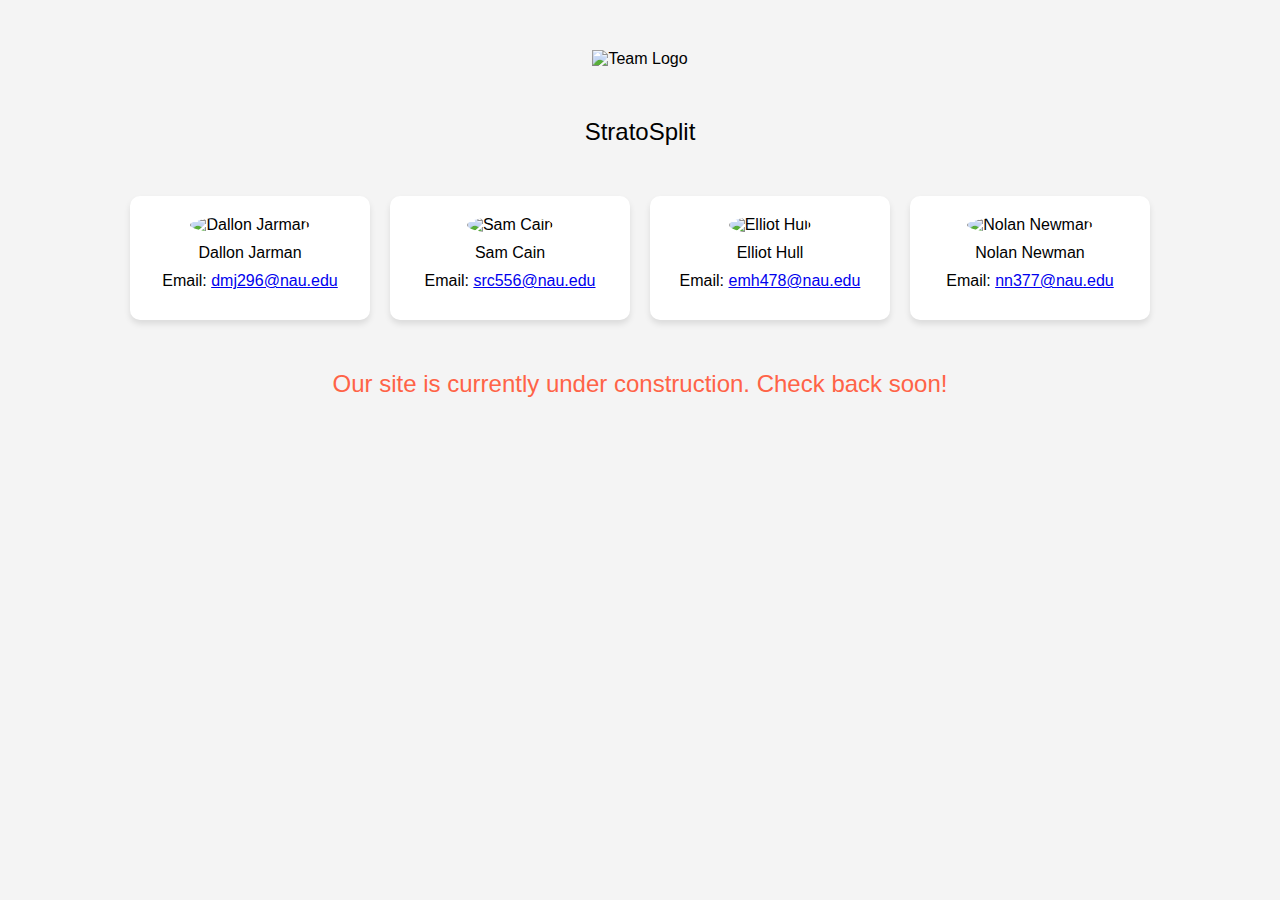
==== index.html @ 5354df63 "Update index.html" ====
<!DOCTYPE html>
<html lang="en">
<head>
    <meta charset="UTF-8">
    <meta name="viewport" content="width=device-width, initial-scale=1.0">
    <meta http-equiv="X-UA-Compatible" content="IE=edge">
    <title>StratoSplit - Under Construction</title>
    <style>
        body {
            font-family: Arial, sans-serif;
            text-align: center;
            background-color: #f4f4f4;
        }
        .logo {
            margin: 50px 0;
        }
        .team-section {
            display: flex;
            flex-wrap: wrap;
            justify-content: center;
            gap: 20px;
            margin-top: 50px;
        }
        .team-member {
            background-color: white;
            padding: 20px;
            border-radius: 10px;
            box-shadow: 0 4px 6px rgba(0, 0, 0, 0.1);
            width: 200px;
        }
        .team-member img {
            width: 150px;
            height: 150px;
            border-radius: 50%;
            object-fit: cover;
        }
        .team-member p {
            margin: 10px 0;
        }
        .construction-message {
            margin-top: 50px;
            font-size: 24px;
            color: #ff6347;
        }
        .header {
            font-size:24px;
        }
    </style>
</head>
<body>

    <!-- Team Logo -->
    <div class="logo">
        <img src="public/logo.png" alt="Team Logo" width="200">
    </div>
    <div class="header">
        <p>StratoSplit</p>
    </div>

    <!-- Team Members -->
    <section class="team-section">
        <div class="team-member">
            <img src="public/dallon.png" alt="Dallon Jarman">
            <p>Dallon Jarman</p>
            <p>Email: <a href="mailto:dmj296@nau.edu">dmj296@nau.edu</a></p>
        </div>
        <div class="team-member">
            <img src="public/sam.png" alt="Sam Cain">
            <p>Sam Cain</p>
            <p>Email: <a href="mailto:src556@nau.edu">src556@nau.edu</a></p>
        </div>
        <div class="team-member">
            <img src="public/elliot.png" alt="Elliot Hull">
            <p>Elliot Hull</p>
            <p>Email: <a href="mailto:emh478@nau.edu">emh478@nau.edu</a></p>
        </div>
        <div class="team-member">
            <img src="public/nolan.png" alt="Nolan Newman">
            <p>Nolan Newman</p>
            <p>Email: <a href="mailto:nn377@nau.edu">nn377@nau.edu</a></p>
        </div>
    </section>

    <div class="construction-message">
        <p>Our site is currently under construction. Check back soon!</p>
    </div>

</body>
</html>
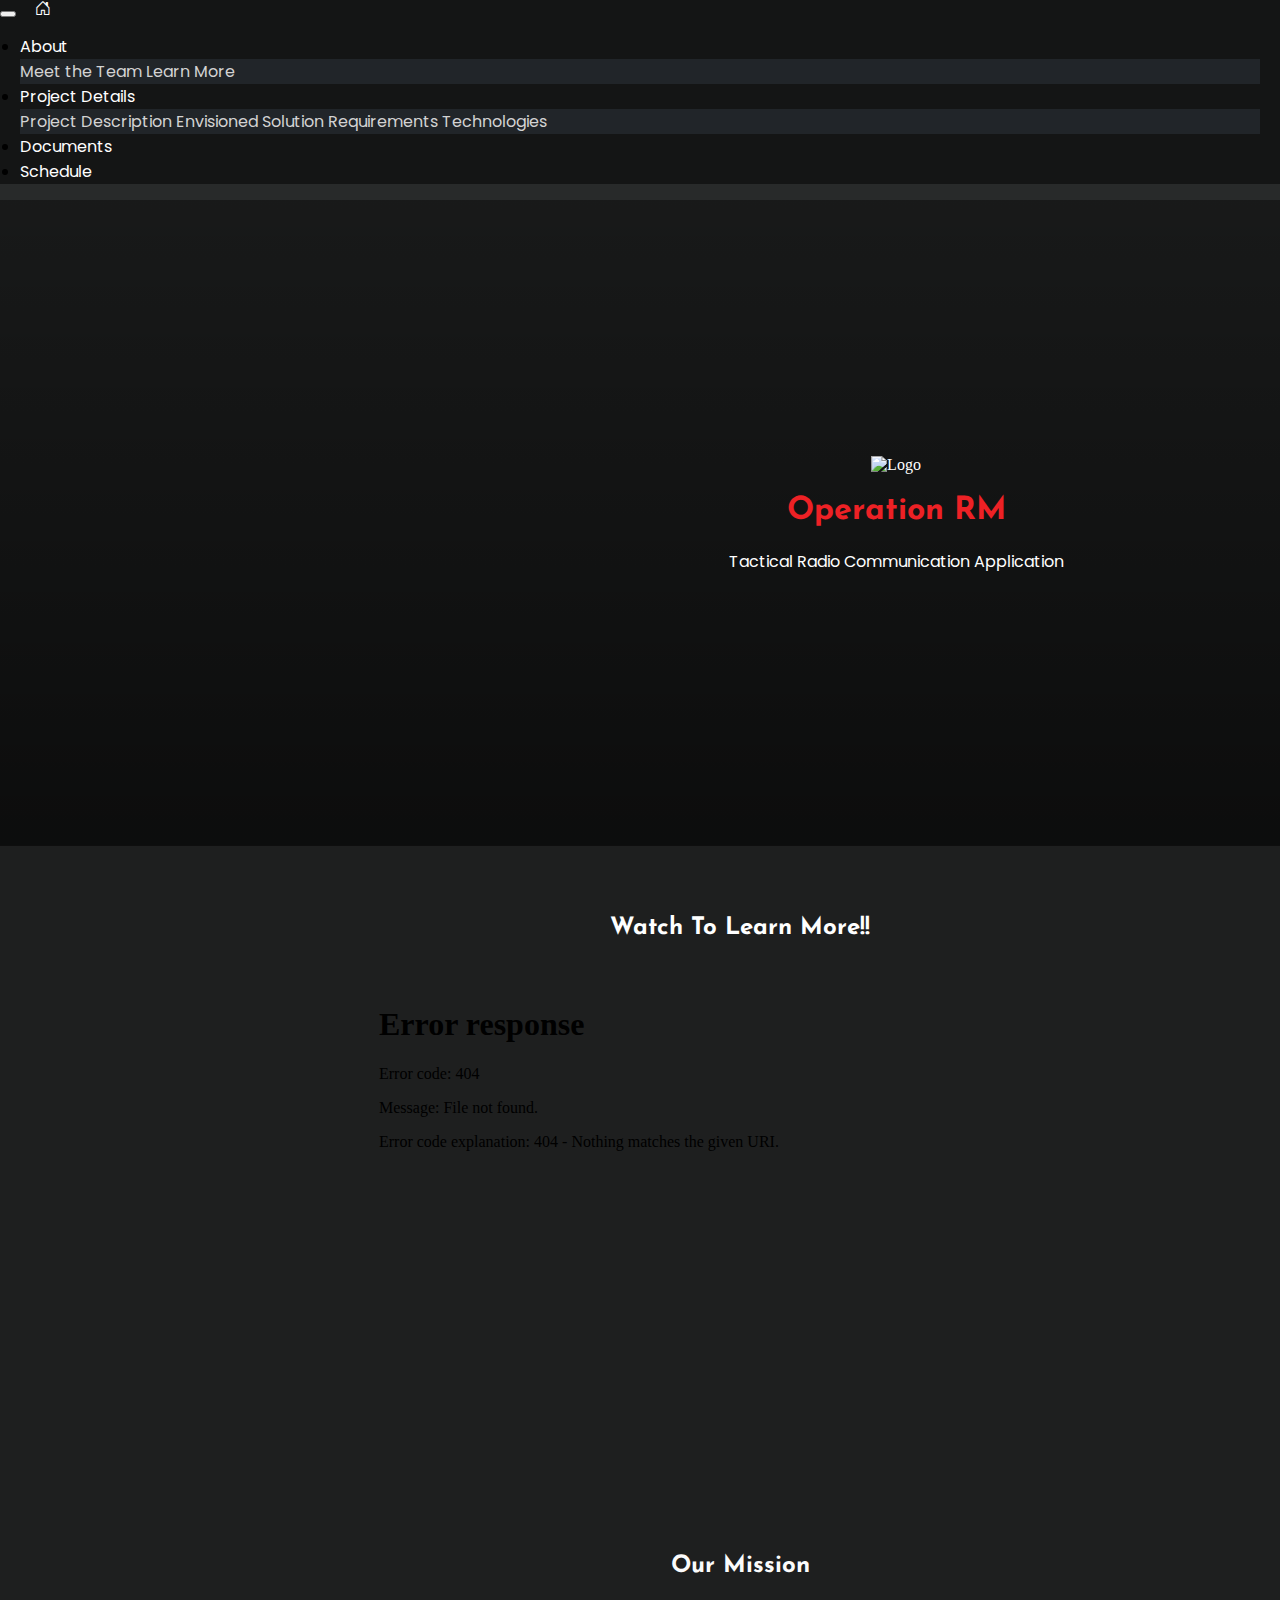
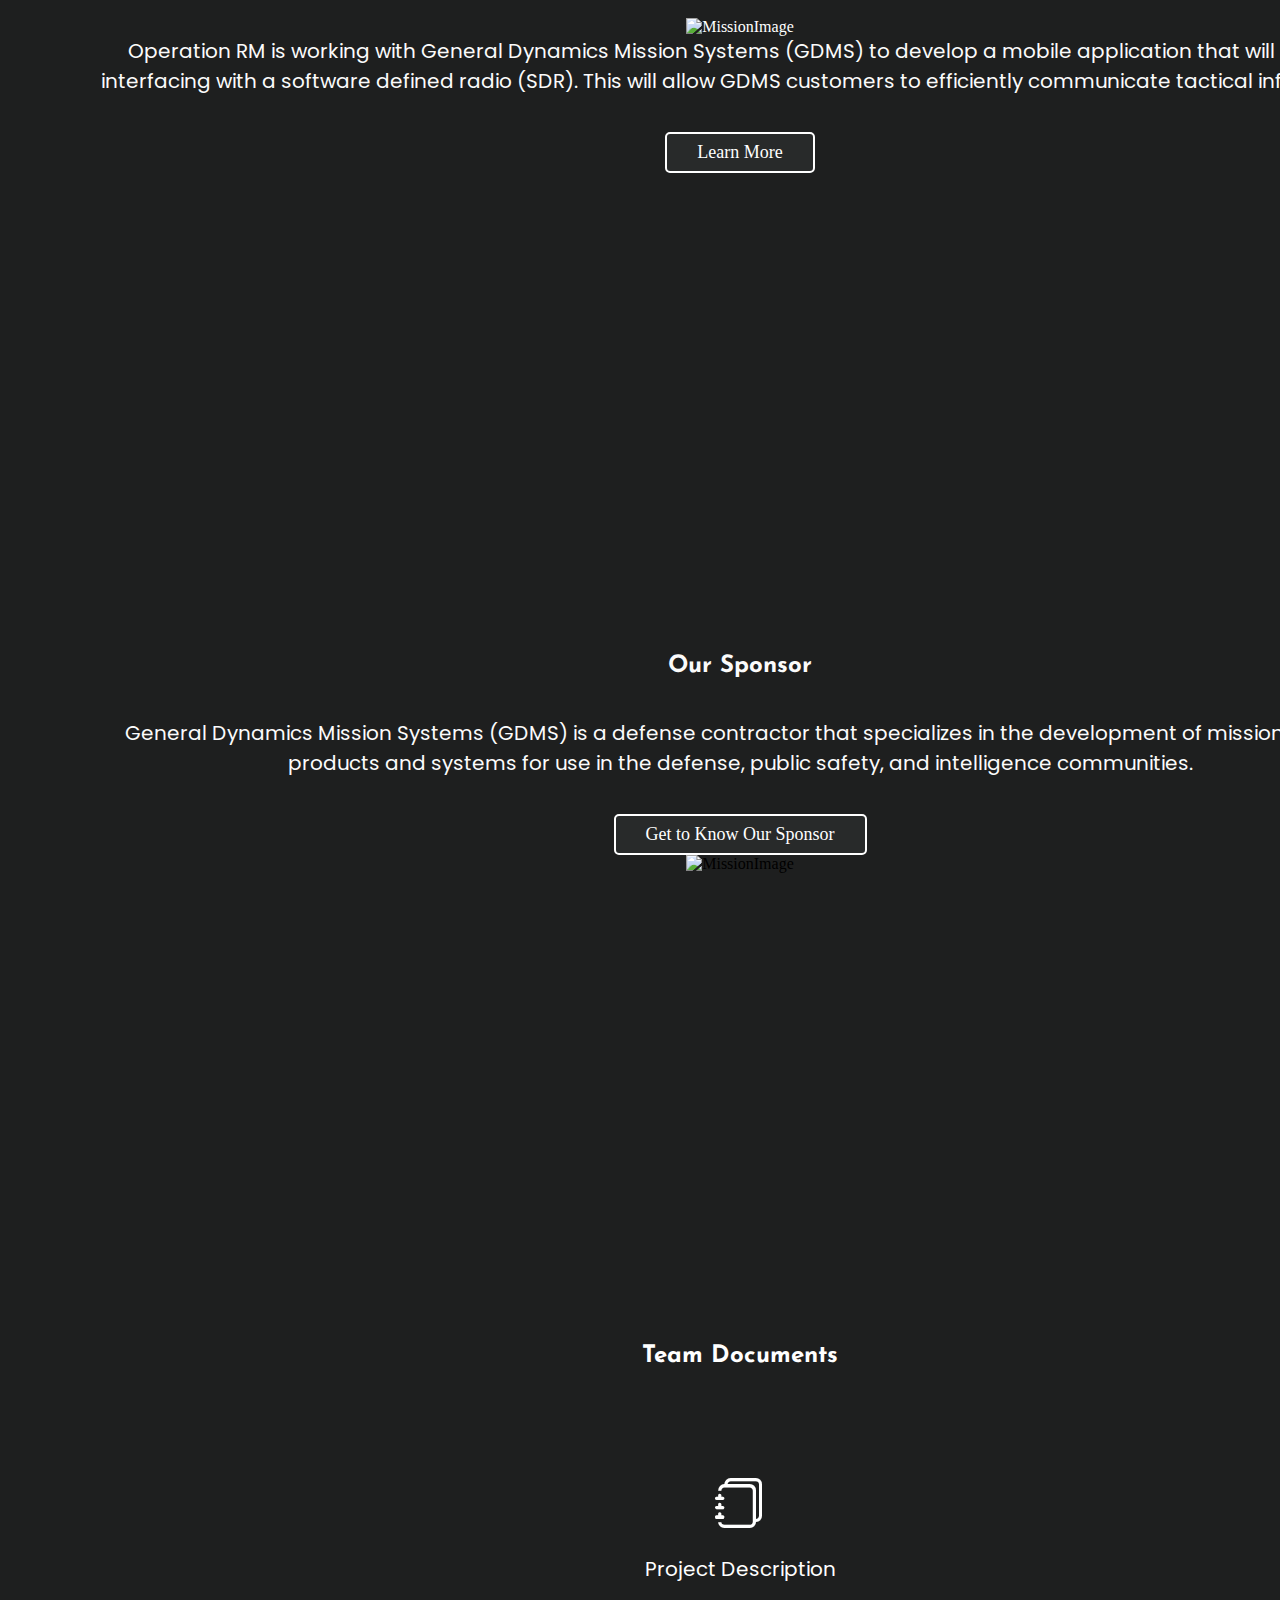
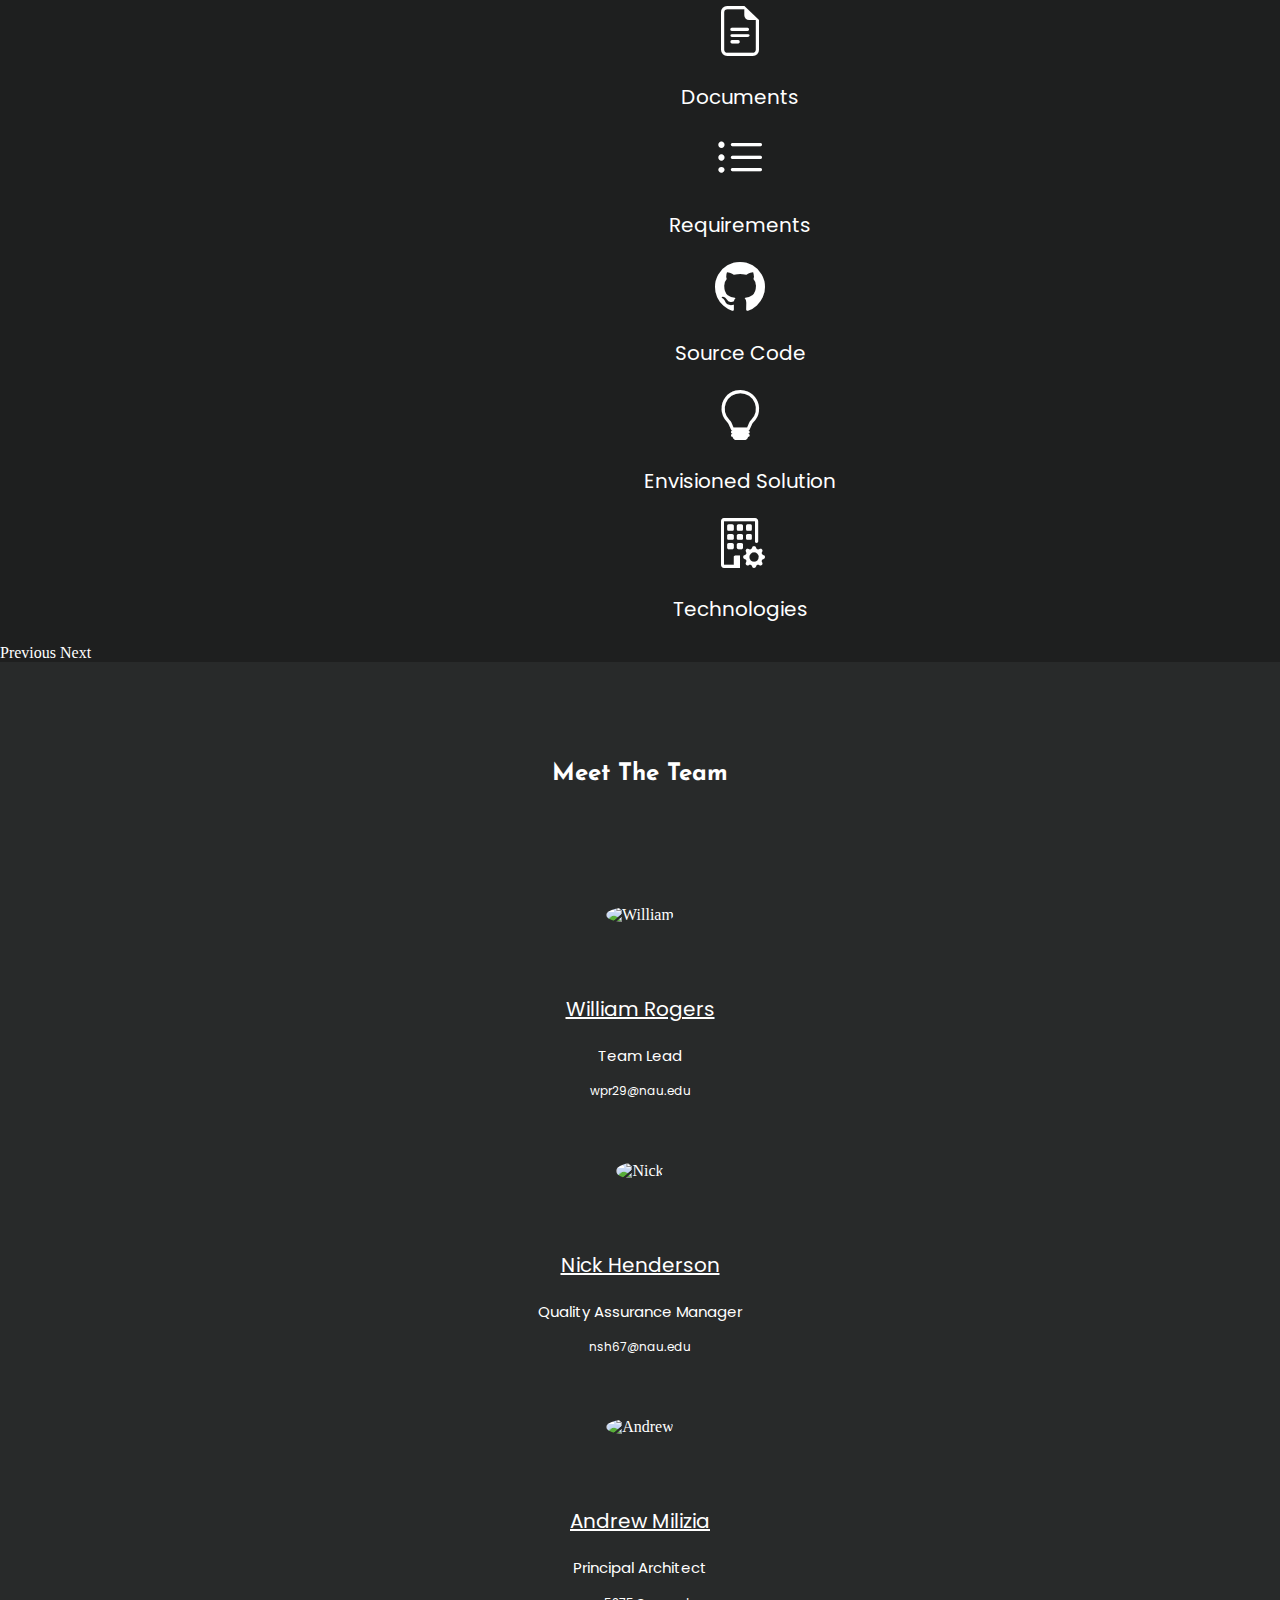
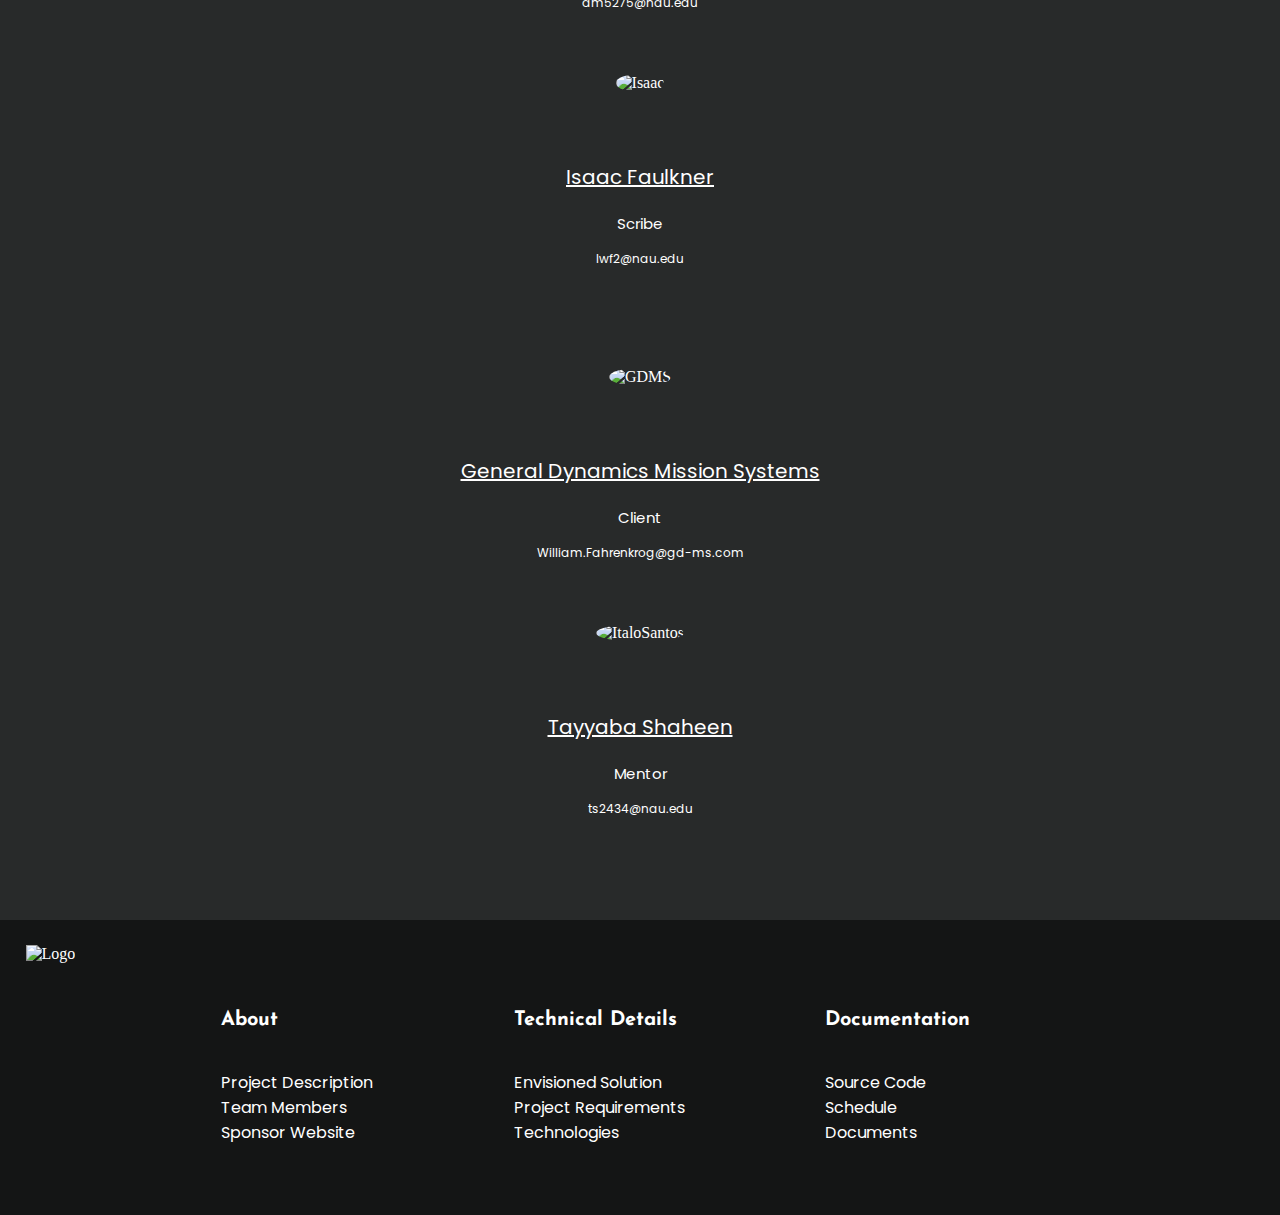
==== commit 79352d04: "Duplicated Operation RM" ====
--- a/index.html
+++ b/index.html
@@ -1,89 +1,358 @@
 <!DOCTYPE html>
-<html lang="en">
-<head>
-    <meta charset="UTF-8">
-    <meta name="viewport" content="width=device-width, initial-scale=1.0">
-    <meta http-equiv="X-UA-Compatible" content="IE=edge">
-    <title>StratoSplit - Under Construction</title>
-    <style>
-        body {
-            font-family: Arial, sans-serif;
-            text-align: center;
-            background-color: #f4f4f4;
-        }
-        .logo {
-            margin: 50px 0;
-        }
-        .team-section {
-            display: flex;
-            flex-wrap: wrap;
-            justify-content: center;
-            gap: 20px;
-            margin-top: 50px;
-        }
-        .team-member {
-            background-color: white;
-            padding: 20px;
-            border-radius: 10px;
-            box-shadow: 0 4px 6px rgba(0, 0, 0, 0.1);
-            width: 200px;
-        }
-        .team-member img {
-            width: 150px;
-            height: 150px;
-            border-radius: 50%;
-            object-fit: cover;
-        }
-        .team-member p {
-            margin: 10px 0;
-        }
-        .construction-message {
-            margin-top: 50px;
-            font-size: 24px;
-            color: #ff6347;
-        }
-        .header {
-            font-size:24px;
-        }
-    </style>
-</head>
-<body>
+<html>
+    <head>
+        <meta charset="utf-8">
+        <meta name="viewport" content="width=device-width">  
+        <meta name="milestone" content="Portfolio">
+        <meta http-equiv="Cache-Control" content="no-cache, no-store, must-revalidate">
+        <meta http-equiv="Pragma" content="no-cache">
+        <meta http-equiv="Expires" content="0">
+        <title>Operation RM</title>  
+    
+        <link rel="preconnect" href="https://fonts.googleapis.com">
+        <link rel="preconnect" href="https://fonts.gstatic.com" crossorigin="">
+        <link href="https://fonts.googleapis.com/css2?family=Josefin+Sans&amp;family=Poppins:wght@300&amp;display=swap" rel="stylesheet">
+        <link href="https://cdn.jsdelivr.net/npm/bootstrap@5.3.0/dist/css/bootstrap.min.css" rel="stylesheet" integrity="sha384-9ndCyUaIbzAi2FUVXJi0CjmCapSmO7SnpJef0486qhLnuZ2cdeRhO02iuK6FUUVM" crossorigin="anonymous">
+        <link rel="stylesheet" href="https://cdn.jsdelivr.net/npm/bootstrap-icons@1.10.5/font/bootstrap-icons.css">
+        <link href="style.css" rel="stylesheet" type="text/css">
+      </head>
 
-    <!-- Team Logo -->
-    <div class="logo">
-        <img src="public/logo.png" alt="Team Logo" width="200">
-    </div>
-    <div class="header">
-        <p>StratoSplit</p>
-    </div>
-
-    <!-- Team Members -->
-    <section class="team-section">
-        <div class="team-member">
-            <img src="public/dallon.png" alt="Dallon Jarman">
-            <p>Dallon Jarman</p>
-            <p>Email: <a href="mailto:dmj296@nau.edu">dmj296@nau.edu</a></p>
+      <body data-new-gr-c-s-check-loaded="14.1199.0" data-gr-ext-installed="">
+        <nav id="navbar" class="navbar navbar-expand-lg navbar-expand-md fixed-top navbar-dark ">
+           <button class="navbar-toggler" type="button" data-toggle="collapse" data-target="#nav-items">
+               <span class="navbar-toggler-icon"></span>
+           </button>
+           <a href="./index.html" class="navbar-brand">
+               <i class="bi bi-house-door"></i>
+           </a>
+           <div class="collapse navbar-collapse" id="nav-items">
+               <ul class="nav navbar-nav left_space">
+                   <li class="nav-item dropdown">
+                       <a href="#" class="nav-link dropdown-toggle" id="aboutDropdown" role="button" data-toggle="dropdown" aria-haspopup="true" aria-expanded="false">About</a>
+                       <div class="dropdown-menu" aria-labelledby="aboutDropdown">
+                           <a class="dropdown-item" href="#team-section">Meet the Team</a>
+                           <a class="dropdown-item" href="#learn_more">Learn More</a>
+                       </div>
+                   </li>
+                   <li class="nav-item dropdown">
+                       <a href="#" class="nav-link dropdown-toggle" id="projectDropdown" role="button" data-toggle="dropdown" aria-haspopup="true" aria-expanded="false">Project Details</a>
+                       <div class="dropdown-menu" aria-labelledby="projectDropdown">
+                           <a class="dropdown-item" href="./project_description.html">Project Description</a>
+                           <a class="dropdown-item" href="./solution.html">Envisioned Solution</a>
+                           <a class="dropdown-item" href="./requirements.html">Requirements</a>
+                           <a class="dropdown-item" href="./technologies.html">Technologies</a>
+                       </div>
+                   </li>
+                   <li class="nav-item">
+                       <a href="./documents.html" class="nav-link">Documents</a>
+                   </li>
+                   <li class="nav-item">
+                       <a href="./schedule.html" class="nav-link">Schedule</a>
+                   </li>
+               </ul>
+           </div>
+       </nav>
+         <!-- Hero section -->
+           <section id="hero-section">
+           <div class="card">
+             <div class="container">
+                 <div class="face">
+                    <img src="pictures/RM_logo.png" class="card-img-top img-fluid center" alt="Logo">
+                 </div>
+             </div>
+             <div class="card-body container">
+               <h1 class="card-title red">Operation RM</h1>
+               <p class="card-text">Tactical Radio Communication Application</p>
+             </div>
+           </div>
+           </section>
+     
+        <!-- Video Section -->
+        
+     
+           <!--carousel-->
+           <section id="learn_more">
+              <div id="carouselExampleIndicators" class="carousel slide" data-ride="carousel">
+                 <div class="carousel-inner">
+                    <div class="carousel-item">
+                       <!-- Mission-->
+                       <section id="video-section">
+                          <h2>Watch To Learn More!!</h2>
+                          <div class="container">
+                          <div class="row text-center">
+                             <div class="col-sm-12 align-middle">
+                                
+                                   <div id="video_spacer">
+                                      <iframe width="60%" height="400" src="documents/MiniVideo2.mp4" title="YouTube video player" frameborder="0" allow="accelerometer; autoplay; clipboard-write; encrypted-media; gyroscope; picture-in-picture; web-share" allowfullscreen=""></iframe>
+                                   </div>
+     
+                             </div>
+                          </div>
+                          </div>     
+                       </section>
+                    </div>
+                    <div class="carousel-item active">
+                       <!-- Mission-->
+                       <section id="mission-section">
+                          <h2>Our Mission</h2>
+                          <div class="container">
+                          <div class="row text-center">
+                             <div class="col-lg-6 col-sm-12">
+                                <img src="pictures/Mission.png" class="img-fluid" alt="MissionImage">
+                             </div>
+                             <div class="col-lg-6  col-sm-12 align-middle">
+                                <p>
+                                Operation RM is working with General Dynamics Mission Systems (GDMS) to develop a mobile application that will enable interfacing
+                                with a software defined radio (SDR). This will allow GDMS customers to efficiently communicate tactical information.
+                                </p>
+                                <br>
+                                <br>
+                                <a href="./project_description.html" class="button">Learn More</a>
+                                 
+                             </div>
+                          </div>
+                          </div>     
+                       </section>
+                    </div>
+                    <div class="carousel-item">
+                       <!-- Sponsor-->
+                       <section id="meetSponsor">
+                          <h2>Our Sponsor</h2>
+                          <div class="container">
+                          <div class="row text-center">
+                             
+                             <div class="col-lg-6  col-sm-12 align-middle">
+                                <p>
+                                General Dynamics Mission Systems (GDMS) is a defense contractor that specializes in the development of mission critical products and
+                                systems for use in the defense, public safety, and intelligence communities.
+                                </p>
+                                <br>
+                                <br>
+                                <a target="_blank" rel="noopener noreferrer" href="https://gdmissionsystems.com/" class="button">Get to Know Our Sponsor</a>
+                             </div>
+                             <div class="col-lg-6 col-sm-12">
+                                <img src="pictures/GDMS.jpg" class="img-fluid" alt="MissionImage">
+                             </div>
+                          </div>
+                          </div>     
+                       </section>
+                    </div>
+                    <div class="carousel-item">
+                       <section id="documents-section">
+                          <h2>Team Documents</h2>
+                          <br>
+                            <div class="container">
+                                <div class="row text-center icon">
+                                   <div class="col-sm-12 col-md-8 col-lg-4 ">
+                                      <a href="./project_description.html" class="">
+                                         <i class="bi bi-journals"></i>
+                                      </a>
+                                      <p class="team-description">
+                                         Project Description
+                                      </p>
+                                   </div>
+                                   <div class="col-sm-12 col-md-8 col-lg-4 ">
+                                      <a href="./documents.html" class="">
+                                         <i class="bi bi-file-earmark-text"></i>
+                                      </a>
+                                      <p class="team-description">
+                                         Documents
+                                      </p>
+                                   </div>
+                                   <div class="col-sm-12 col-md-8 col-lg-4 ">
+                                      <a href="./requirements.html" class="">
+                                         <i class="bi bi bi-list-ul"></i>
+                                      </a>
+                                      <p class="team-description">
+                                         Requirements
+                                      </p>
+                                   </div>
+                                   <div class="col-sm-12 col-md-8 col-lg-4 ">
+                                      <a target="_blank" rel="noopener noreferrer" href="https://github.com/Operation-RM" class="">
+                                         <i class="bi bi-github"></i>
+                                      </a>
+                                      <p class="team-description">
+                                         Source Code
+                                      </p>
+                                   </div>
+                                   <div class="col-sm-12 col-md-8 col-lg-4 ">
+                                      <a href="./solution.html" class="">
+                                         <i class="bi bi-lightbulb"></i>
+                                      </a>
+                                      <p class="team-description">
+                                         Envisioned Solution
+                                      </p>
+                                   </div>
+                                   <div class="col-sm-12 col-md-8 col-lg-4 ">
+                                      <a href="./technologies.html" class="">
+                                         <i class="bi bi-building-gear"></i>
+                                      </a>
+                                      <p class="team-description">
+                                         Technologies
+                                      </p>
+                                   </div>
+                                </div>
+                             </div>
+                       </section>
+                    </div>
+                 </div>
+                 <a class="carousel-control-prev" href="#carouselExampleIndicators" role="button" data-slide="prev">
+                    <span class="carousel-control-prev-icon" aria-hidden="true"></span>
+                    <span class="sr-only">Previous</span>
+                 </a>
+                 <a class="carousel-control-next" href="#carouselExampleIndicators" role="button" data-slide="next">
+                    <span class="carousel-control-next-icon" aria-hidden="true"></span>
+                    <span class="sr-only">Next</span>
+                 </a>
+              </div>
+           </section>
+     
+              <!--Team Section-->
+         <section id="team-section">
+           <h2>Meet The Team</h2>
+           <div class="container">
+               <div class="row text-center icon">
+                  <div class="col-sm-12 col-md-6 col-lg-3 ">
+                     <img src="pictures/william_headshot.png" class="headShots" alt="William">
+                     <p class="team-description">
+                         William Rogers
+                     </p>
+                     <p class="team-roles">
+                        Team Lead
+                     </p>
+                     <p class="emails">
+                        wpr29@nau.edu
+                     </p>
+                  </div>
+                  <div class="col-sm-12 col-md-6 col-lg-3 ">
+                     <img src="pictures/Nick_headshot.png" class="headShots" alt="Nick">
+                     <p class="team-description">
+                        Nick Henderson
+                     </p>
+                     <p class="team-roles">
+                        Quality Assurance Manager
+                     </p>
+                     <p class="emails">
+                        nsh67@nau.edu
+                     </p>
+                  </div>
+                  <div class="col-sm-12 col-md-6 col-lg-3 ">
+                     <img src="pictures/andrew_headshot.jpg" class="headShots" alt="Andrew">
+                     <p class="team-description">
+                        Andrew Milizia
+                     </p>
+                     <p class="team-roles">
+                        Principal Architect
+                     </p>
+                     <p class="emails">
+                        am5275@nau.edu
+                     </p>
+                  </div>
+                  <div class="col-sm-12 col-md-6 col-lg-3 ">
+                     <img src="pictures/Isaac_headshot.jpg" class="headShots" alt="Isaac">
+                     <p class="team-description">
+                        Isaac Faulkner 
+                     </p>
+                     <p class="team-roles">
+                        Scribe
+                     </p>
+                     <p class="emails">
+                        Iwf2@nau.edu
+                     </p>
+                  </div>
+               </div>
+           </div>
+           <div class="container">
+            <div class="row text-center icon">
+               <div class="col-sm-12 col-md-6 col-lg-6 ">
+                  <img src="pictures/GD_head.png" class="headShots" alt="GDMS">
+                  <p class="team-description">
+                     General Dynamics Mission Systems
+                  </p>
+                  <p class="team-roles">
+                     Client
+                  </p>
+                  <p class="emails">
+                     William.Fahrenkrog@gd-ms.com
+                  </p>
+               </div>
+               <div class="col-sm-12 col-md-6 col-lg-6 ">
+                  <img src="pictures/tayyabaShaheen.jpeg" class="headShots" alt="ItaloSantos">
+                  <p class="team-description">
+                      Tayyaba Shaheen
+                  </p>
+                  <p class="team-roles">
+                     Mentor
+                  </p>
+                  <p class="emails">
+                    ts2434@nau.edu
+                  </p>
+               </div>
+               
+            </div>
         </div>
-        <div class="team-member">
-            <img src="public/sam.png" alt="Sam Cain">
-            <p>Sam Cain</p>
-            <p>Email: <a href="mailto:src556@nau.edu">src556@nau.edu</a></p>
-        </div>
-        <div class="team-member">
-            <img src="public/elliot.png" alt="Elliot Hull">
-            <p>Elliot Hull</p>
-            <p>Email: <a href="mailto:emh478@nau.edu">emh478@nau.edu</a></p>
-        </div>
-        <div class="team-member">
-            <img src="public/nolan.png" alt="Nolan Newman">
-            <p>Nolan Newman</p>
-            <p>Email: <a href="mailto:nn377@nau.edu">nn377@nau.edu</a></p>
-        </div>
-    </section>
-
-    <div class="construction-message">
-        <p>Our site is currently under construction. Check back soon!</p>
-    </div>
-
-</body>
-</html>
+       </section>
+     
+       <section>
+           <div class="container">
+              
+           </div>
+       </section>
+     
+     
+     
+     
+     
+     
+        <!-- Footer section -->
+        <section id="footer-section">
+           <div id="footer-nav" style="background-color:  #141515;">
+              <div id="footer-logo">
+                 <img src="pictures/RM_logo.png" class="card-img-top img-fluid center" alt="Logo">
+              </div>
+              <div class="footer-container">
+                 <div class="footer-column">
+                    <h3>About</h3>
+                    <ul>
+                       <li><a href="./project_description.html">Project Description</a></li>
+                       <li><a href="./index.html#team-section">Team Members</a></li>
+                       <li><a target="_blank" rel="noopener noreferrer" href="https://gdmissionsystems.com/">Sponsor Website</a></li>
+                    </ul>
+                 </div>
+                 <div class="footer-column">
+                    <h3>Technical Details</h3>
+                    <ul>
+                       <li><a href="./solution.html">Envisioned Solution</a></li>
+                       <li><a href="./requirements.html">Project Requirements</a></li>
+                       <li><a href="./technologies.html">Technologies</a></li>
+                    </ul>
+                 </div>
+                 <div class="footer-column">
+                    <h3>Documentation</h3>
+                    <ul>
+                       <li><a target="_blank" rel="noopener noreferrer" href="https://github.com/Operation-RM">Source Code</a></li>
+                       <li><a href="./schedule.html">Schedule</a></li>
+                       <li><a href="./documents.html">Documents</a></li>
+                    </ul>
+                 </div>
+              </div>
+           </div>
+        </section>
+     
+     
+           <script src="https://code.jquery.com/jquery-3.5.1.slim.min.js"></script>
+           <script src="https://cdn.jsdelivr.net/npm/@popperjs/core@2.9.3/dist/umd/popper.min.js"></script>
+           <script src="https://maxcdn.bootstrapcdn.com/bootstrap/4.5.2/js/bootstrap.min.js"></script>
+           <script src="https://stackpath.bootstrapcdn.com/bootstrap/4.3.1/js/bootstrap.min.js"></script>
+           <script>
+              $('.carousel').carousel({
+                 pause: "hover"
+              });
+              
+              
+           </script>
+           
+     
+        
+     </body>
+</html>--- a/style.css
+++ b/style.css
@@ -0,0 +1,634 @@
+/* You can add custom CSS and extend Boostrap styles in this file. Remember, Bootstrap is just CSS at the end of the day! */
+body{
+    margin: 0px;
+    padding: 0px;
+    background-color:#282A2A ;
+  }
+  
+  
+  /*
+  blue-ish green
+  #869D96
+  */
+  
+  .w-background{
+    background-color: #212529;    
+  }
+  
+  .bi-house-door{
+    color: white;
+  }
+  
+  .left_space {
+     padding-left: 20px;
+     padding-right: 20px;
+  }
+  
+  #navbar a:hover, #navbar i:hover{
+    color: hsl(359, 85%, 53%);
+  }
+  
+  .red{
+    color: hsl(359, 85%, 53%);
+  }
+  
+  h1{
+      font-family: 'Josefin Sans', sans-serif;
+    }
+  
+  h2{
+    font-family: 'Josefin Sans', sans-serif;
+  }
+  
+  h3{
+     font-family: 'Josefin Sans', sans-serif;
+     font-size: 20px;
+  }
+  
+  P{
+    font-family: 'Poppins', sans-serif;
+  }
+  
+  ul {
+     font-family: 'Poppins', sans-serif;
+  }
+  
+  a {
+     color:white;
+     text-decoration: none;
+     display: inline-block;
+  }
+  
+  #hero-section{
+    background-image: 
+      linear-gradient(rgba(0,0,0,.4), rgba(0,0,0,.7)),
+      url(pictures/main_background_new.jpg);
+    background-size: cover;
+    background-position: center;
+    width: 100%;
+    padding: 20%;
+    color: white;
+    text-align: center;
+  }
+  
+  #project_description {
+     display: block;
+     width: 100%;
+     text-align: center;
+     color:#282A2A;
+     background-color: #869D96;
+     min-height: 500px;
+  }
+  
+  #navbar{
+    background-color: #141515;
+  }
+  
+  .navbar i{
+    padding-left: 15px;
+  }
+  
+  .head-border{
+    border-width: 2%;
+    border-style: solid;
+    color: white;
+  }
+  
+  .face{
+    width:10vw;
+    margin-left: auto;
+    margin-right: auto;
+    display: block;
+  }
+  
+  .center{
+    margin-left: auto;
+    margin-right: auto;
+    object-fit: contain;
+  }
+  
+  .card{
+    text-align: center;
+    margin: auto;
+    background: transparent;
+    border: none;
+  }
+  
+  .card-body{
+    background: transparent;
+    color: white;
+    margin: 10px;
+  }
+  
+  #video-section{
+    display: block;
+    width: 100%;
+    padding: 50px;
+    padding-left: 100px;
+    padding-right: 100px;
+    max-height: 600px;
+    text-align: center;
+    background-color: #1E1F1F;
+    color: white;
+  }
+  
+  
+  /* mission  */
+  #mission-section{
+    display: block;
+    width: 100%;
+    padding: 50px;
+    padding-left: 100px;
+    padding-right: 100px;
+    min-height: 600px;
+    text-align: center;
+    background-color: #1E1F1F;
+    color: white;
+  }
+  
+  #mission-section p{
+    text-align: center;
+    padding: 20;
+    font-size: 20px;
+    margin: auto;
+    color: #FBFBFB;
+  }
+  
+  #mission-section h2{
+    padding: 20px;
+    font-family: 'Josefin Sans', sans-serif;
+    color: #FBFBFB;
+  
+  }
+  
+  #learn_more{
+    display: block;
+    width: 100%;
+    background-color: #1E1F1F;
+  
+  }
+  
+  
+  
+  /*meet the sponsor carousel*/
+  /* mission  */
+  #meetSponsor{
+    display: block;
+    width: 100%;
+    padding: 50px;
+    padding-left: 100px;
+    padding-right: 100px;
+    min-height: 600px;
+    text-align: center;
+    background-color: #1E1F1F;
+  }
+  
+  #meetSponsor p{
+    text-align: center;
+    padding: 20;
+    font-size: 20px;
+    margin: auto;
+    color: #FBFBFB;
+  }
+  
+  #meetSponsor h2{
+    padding: 20px;
+    font-family: 'Josefin Sans', sans-serif;
+    color: #FBFBFB;
+  
+  }
+  
+  /*  team  */
+  #team-section{
+    display: block;
+    width: 100%;
+    text-align: center;
+    margin: 40px 0;
+    color: white;
+    background-color: #282A2A;
+    min-height: 500px;
+    padding-bottom: 50px;
+  }
+  
+  .team-description{
+    font-size: 20px;
+    text-decoration: underline;
+  }
+  
+  .team-roles{
+    font-size: 15px;
+  }
+  
+  .emails{
+    font-size: 12px;
+  }
+  
+  #team-section h2{
+    padding: 60px 0px 20px 0px;
+    font-family: 'Josefin Sans', sans-serif;
+  
+  }
+  
+  .headShots{
+    padding: 50px;
+    max-width: 300px;
+    max-height: 250px;
+    border-radius: 50%;
+  }
+  
+  
+  /*sponsor*/
+  .sponsor{
+    background-color: #282A2A;
+    color: beige;
+    margin: 0px;
+    padding: 0px;
+  }
+  
+  #video {
+    display: block;
+    text-align: center;
+    color: black;
+    background-color: black ;
+  }
+  
+  #video_spacer {
+    padding: 25px;
+  }
+  
+  /* Documents */
+  #documents-section {
+    display: block;
+    width: 100%;
+    text-align: center;
+    color: white;
+    padding-left: 100px;
+    padding-right: 100px;
+    min-height: 600px;
+    background-color: #1E1F1F;
+  }
+  
+  #documents-section i{
+    font-size: 20px;
+  }
+  
+  #documents-section h2{
+    padding: 20px;
+  }
+  
+  .icon{
+    margin-top: 50px;
+  }
+  
+  #documents-section a{
+    text-decoration: none;
+    color: white;
+  }
+  
+  #documents-section p{
+    text-decoration: none;
+    color: white;
+  }
+  
+  #documents-section i:hover{
+    color: hsl(359, 85%, 53%);
+    font-size: 70px;
+  }
+  
+  .row i{
+    font-size: 60px;  
+  }
+  
+  #documents-section i{
+    font-size: 50px;
+  }
+  
+  #documents-section h2{
+    padding: 60px 0px 20px 0px;
+    font-family: 'Josefin Sans', sans-serif;
+  
+  }
+  
+  /*footer*/
+  #footer-section{
+    color: white;
+  }
+  
+  #footer-nav {
+     background-color: black;
+     display: flex;
+  }
+  
+  #footer-logo {
+     padding: 2%;
+  }
+  
+  #footer-logo img {
+     width: 50px;
+     height: 50px;
+  }
+  
+  #footer-base {
+     background-color: #1E1F1F;
+     min-height: 80px;
+     display: flex;
+     align-items: center;
+     margin: 0;
+     justify-content: center;
+  }
+  
+  #footer-base span {
+     padding-left: 3%;
+     padding-right: 3%;
+     font-size: 13px;
+  }
+  
+  #footer-base a {
+     padding:20px;
+  }
+  
+  .footer-container {
+     padding-left: 50px;
+     align-items: center;
+     display: flex;
+  }
+  
+  .footer-column {
+     padding: 15%;
+     flex: 1;
+     white-space: nowrap;
+  }
+  
+  .footer-column ul {
+     list-style-type: none;
+     margin: 0;
+     padding: 0;
+  }
+  
+  .footer-column h3 {
+     padding-bottom: 20px;
+  }
+  
+  
+  .button {
+    display: inline-block;
+    padding: 8px 30px;
+    font-size: 18px;
+    color: white;
+    text-decoration: none;
+    background: #282A2A;
+    border: 2px solid white;
+    border-radius: 5px;
+    transition: transform 0.2s;
+  }
+  
+  .button:hover {
+    transform: scale(1.05);
+    background: hsl(359, 85%, 53%);
+  }
+  
+  @media (max-width: 600px) {
+     .footer-container {
+        align-items: center;
+        display: inline-block;
+     }
+     .footer-column {
+        white-space: nowrap;
+     }
+     #video_spacer {
+        position: relative;
+        padding-bottom: 56.25%;
+        overflow: hidden;
+     }
+     
+     #video_spacer iframe {
+        position: absolute;
+        top: 0;
+        left: 0;
+        width: 100%;
+        height: 100%;
+     }
+   }
+  
+   #description {
+     padding: 50px;
+     min-height: 100px;
+     background-color: #282A2A;
+     color: white;
+   }
+  
+   #description h1 {
+     padding-bottom: 60px;
+   }
+  
+   #description h3 {
+     text-decoration: underline;
+   }
+  
+   #description a{
+     color: white;
+     text-decoration: underline;
+   }
+  
+   .image_container {
+     width: 100%;
+  
+   }
+  
+   #description img{
+     max-width: 100%;
+   }
+  
+   #background_image {
+     background-image: 
+      linear-gradient(rgba(0,0,0,.4), rgba(0,0,0,.7)),
+      url(pictures/description_background.png);
+     background-size: cover;
+     background-position: center;
+     width: 100%;
+     padding: 20%;
+   }
+  
+   #documents {
+     padding: 50px;
+     min-height: 100px;
+     background-color: #282A2A;
+     color: white;
+   }
+  
+   #documents h1 {
+     padding-bottom: 60px;
+   }
+  
+   #documents h2 {
+     padding-top: 20px;
+     padding-bottom: 10px;
+     font-size: 24px;
+     text-decoration: underline;
+   }
+  
+   #documents h3 {
+     padding-top: 10px;
+     padding-bottom: 10px;
+     font-size: 20px;
+   }
+  
+   #documents a{
+     color: white;
+     text-decoration: underline;
+   }
+  
+   #doc_background_image {
+     background-image: 
+      linear-gradient(rgba(0,0,0,.4), rgba(0,0,0,.7)),
+      url(./pictures/documents_background.jpg);
+     background-size: cover;
+     background-position: center;
+     width: 100%;
+     padding: 20%;
+   }
+  
+   #myIframe1,#myIframe2,#myIframe3,#myIframe4,#myIframe5,#myIframe6,#myIframe7,#myIframe8,
+   #myIframe9, #myIframe10, #myIframe11, #myIframe12, #myIframe13, #myIframe14{
+    display: none;
+    width: 100%;
+    height: 600px;
+   }
+  
+   #iframe_button{
+    background-color: white;
+    color: #1E1F1F;
+   }
+  
+   #iframe_button:hover{
+      background-color: hsl(359, 85%, 53%);
+      color: white;
+      transform: scale(1.1);
+   }
+  
+   #schedule{
+     padding: 50px;
+     min-height: 100px;
+     background-color: #869D96;
+   }
+  
+   #schedule h1 {
+     padding-bottom: 60px;
+   }
+  
+   #schedule a{
+     color: black;
+     text-decoration: underline;
+   }
+  
+   .image_container {
+     width: 100%;
+  
+   }
+  
+   #schedule img{
+     max-width: 100%;
+   }
+  
+   #sched_background_image {
+     background-image: 
+      linear-gradient(rgba(0,0,0,.4), rgba(0,0,0,.7)),
+      url(./pictures/schedule_background.jpg);
+     background-size: cover;
+     background-position: center;
+     width: 100%;
+     padding: 20%;
+     max-height: 400px;
+   }
+  
+   #sol_background_image {
+     background-image: 
+      linear-gradient(rgba(0,0,0,.4), rgba(0,0,0,.7)),
+      url(./pictures/solution.jpg);
+     background-size: cover;
+     background-position: center;
+     width: 100%;
+     padding: 20%;
+     max-height: 400px;
+   }
+  
+   #req_background_image {
+     background-image: 
+      linear-gradient(rgba(0,0,0,.4), rgba(0,0,0,.7)),
+      url(./pictures/requirements_back.jpg);
+     background-size: cover;
+     background-position: center;
+     width: 100%;
+     padding: 20%;
+     max-height: 400px;
+   }
+  
+   #tech_background_image {
+     background-image: 
+      linear-gradient(rgba(0,0,0,.4), rgba(0,0,0,.7)),
+      url(./pictures/technologies.jpg);
+     background-size: cover;
+     background-position: center;
+     width: 100%;
+     padding: 20%;
+     max-height: 400px;
+   }
+  
+   .gray {
+     color: #9b9b9b;
+   }
+  
+   .dates-2 {
+     color: #9b9b9b;
+   }
+  
+   .image-container{
+     position: relative;
+     display: inline-block;
+   }
+  
+   .image-container img{
+     display: block;
+     width: 100%;
+     height: auto;
+   }
+  
+   .gradient {
+     position: absolute;
+     top: 0;
+     left: 0;
+     width: 100%;
+     height: 100%;
+     background: linear-gradient(rgba(0, 0, 0, 0.548), rgba(0, 0, 0, 0.842));
+   }
+  
+   .pad-bottom {
+     padding-bottom: 20px;
+   }
+  
+   hr {
+    border: 0; 
+    height: 5px; 
+    background: linear-gradient(to right, #ccc, hsl(359, 85%, 53%), #ccc); 
+    margin: 20px 0;
+  }
+  
+  .dropdown-menu{
+    background-color: #212529;
+  }
+  .dropdown-item{
+    background-color:#212529 ;
+    color: lightgray;
+  }
+  
+  .dropdown-item:hover{
+    background-color: #212529;
+  }
+  
+  .footer-column a:hover{
+    color: hsl(359, 85%, 53%);
+  }
+  
+  #red-link:hover{
+    color: hsl(359, 85%, 53%);
+  }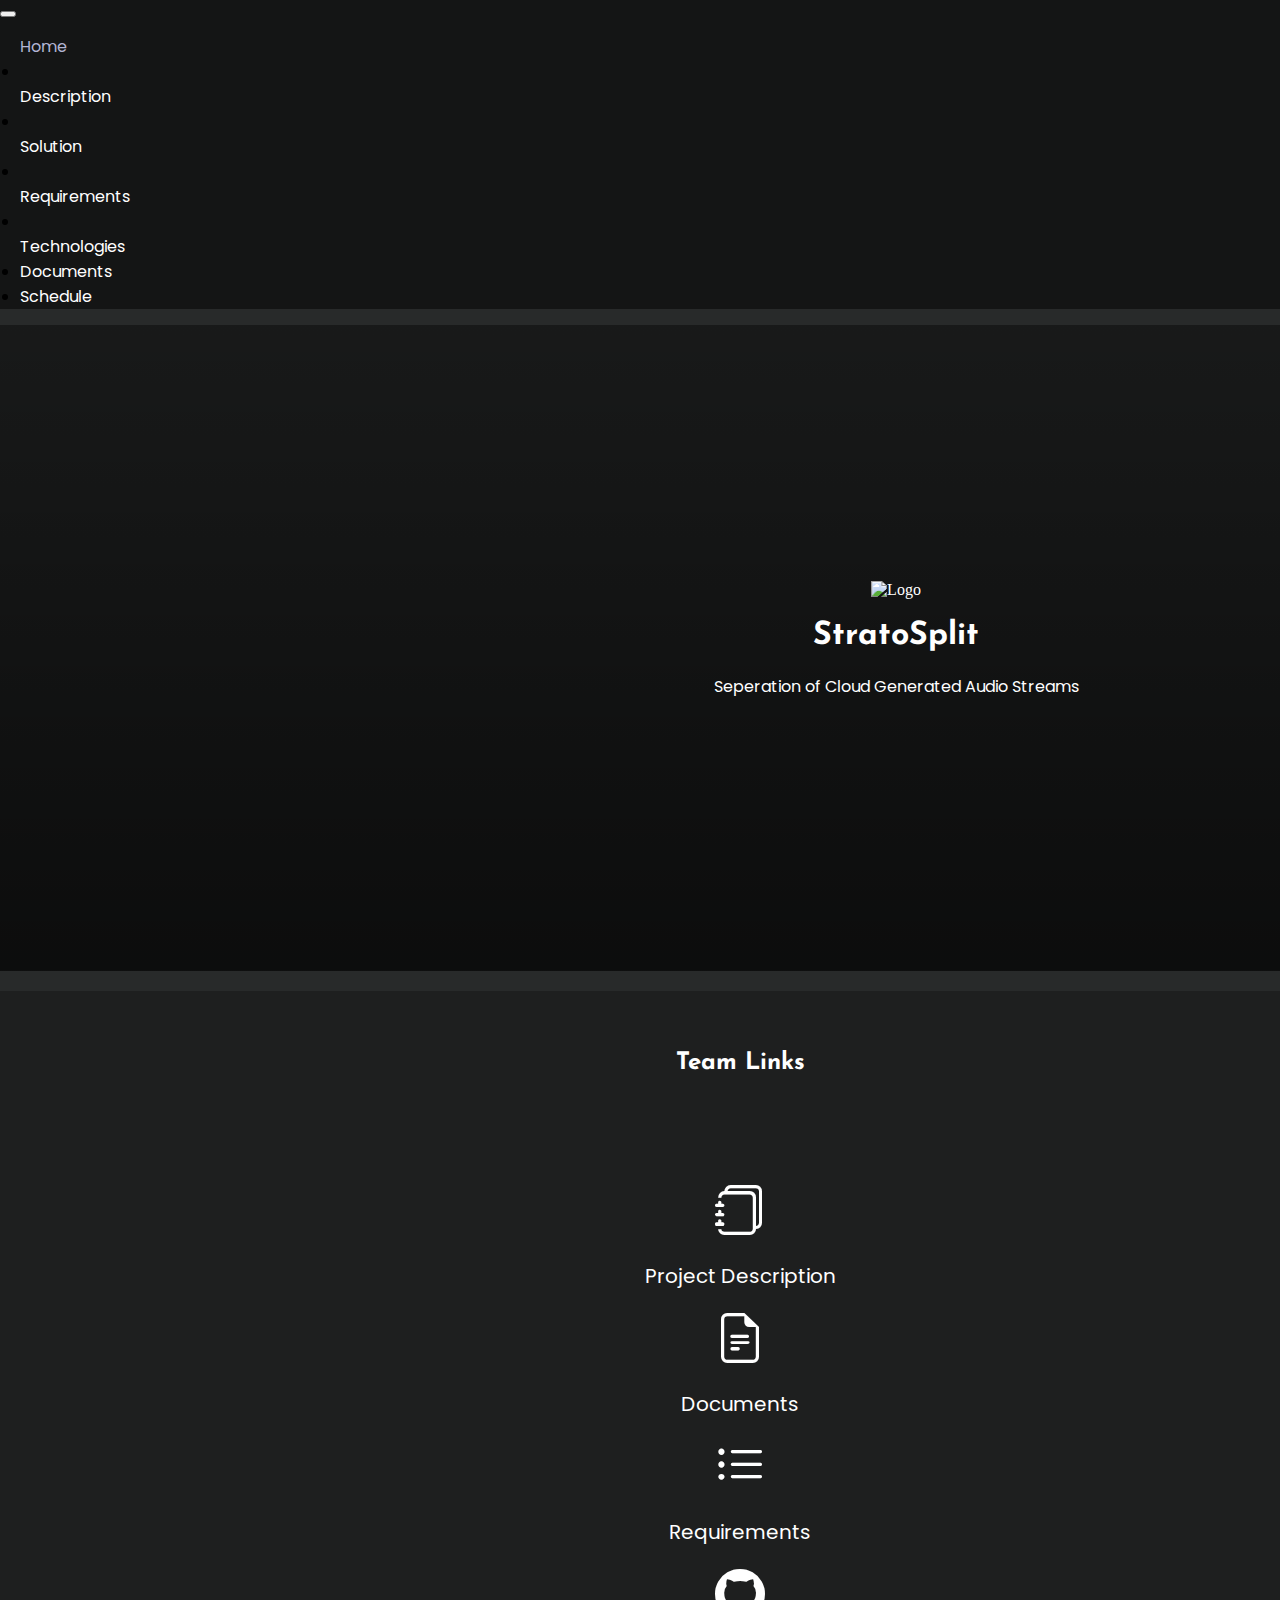
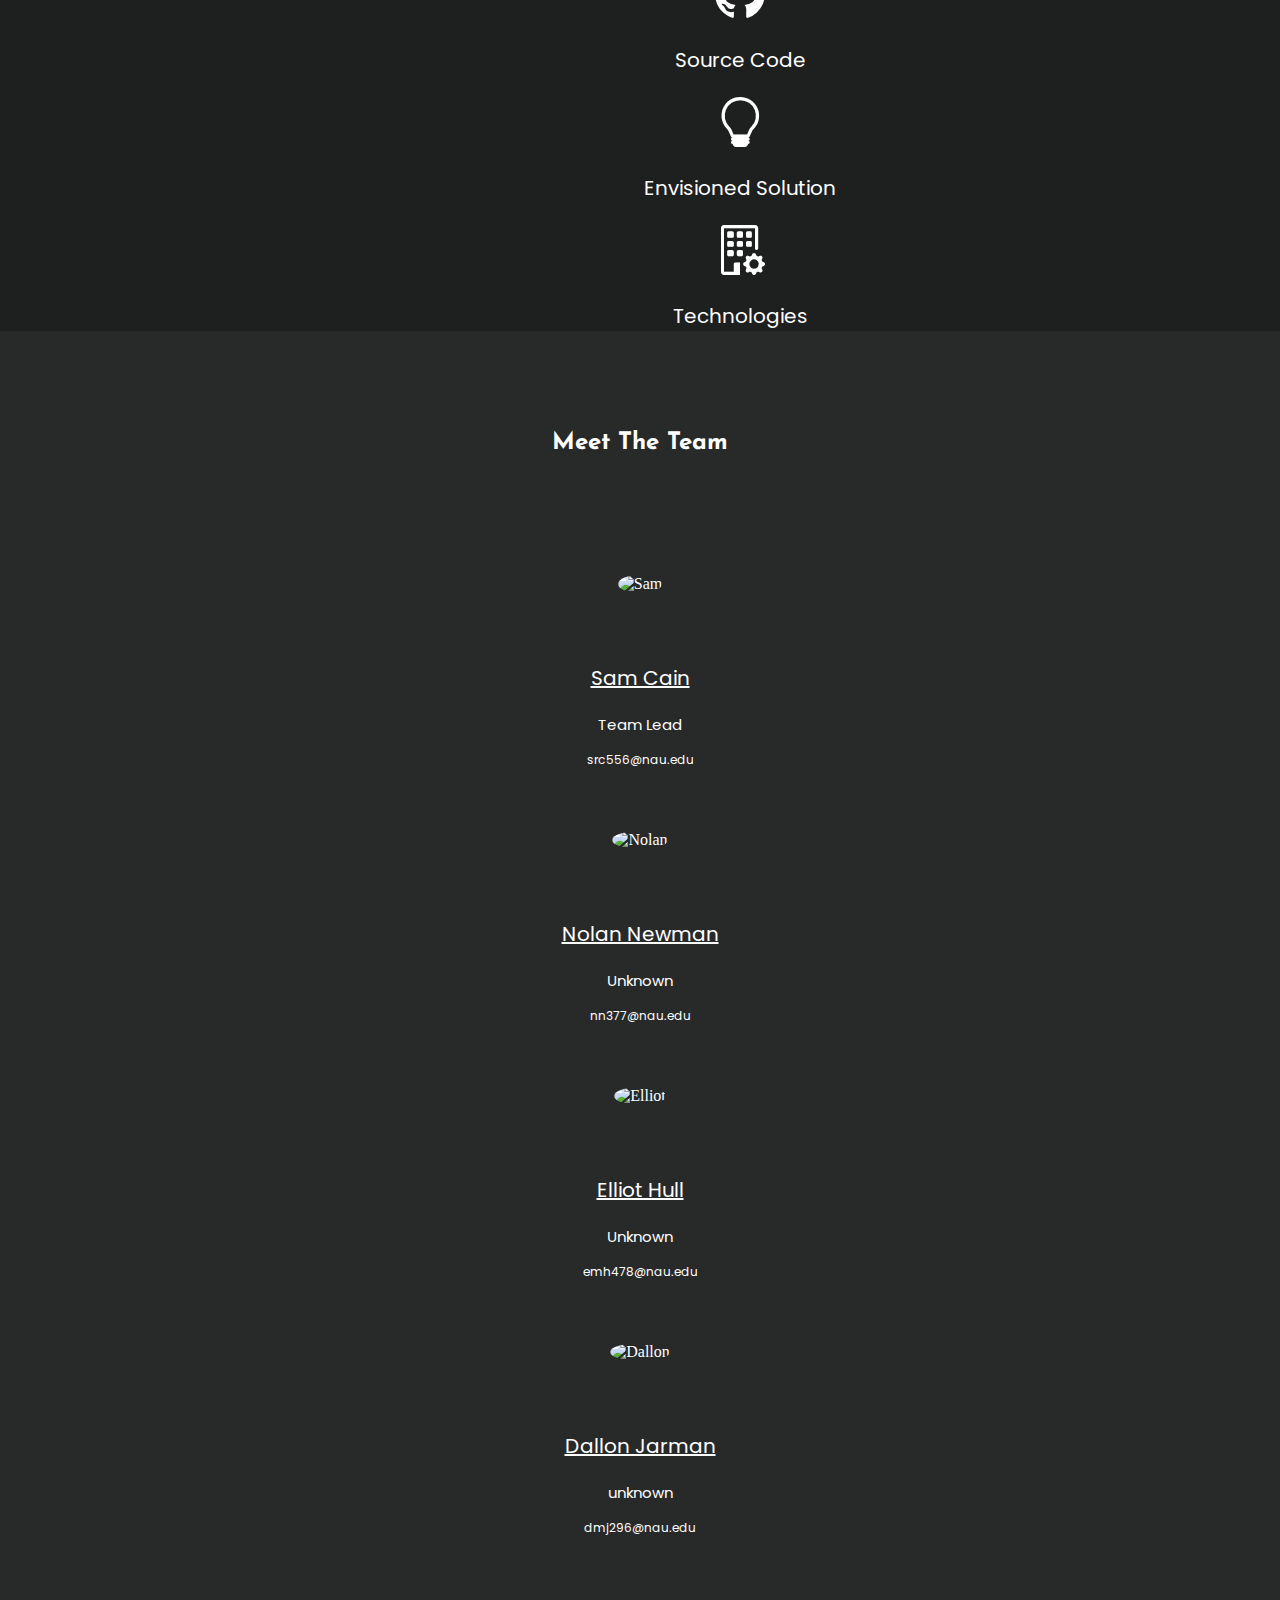
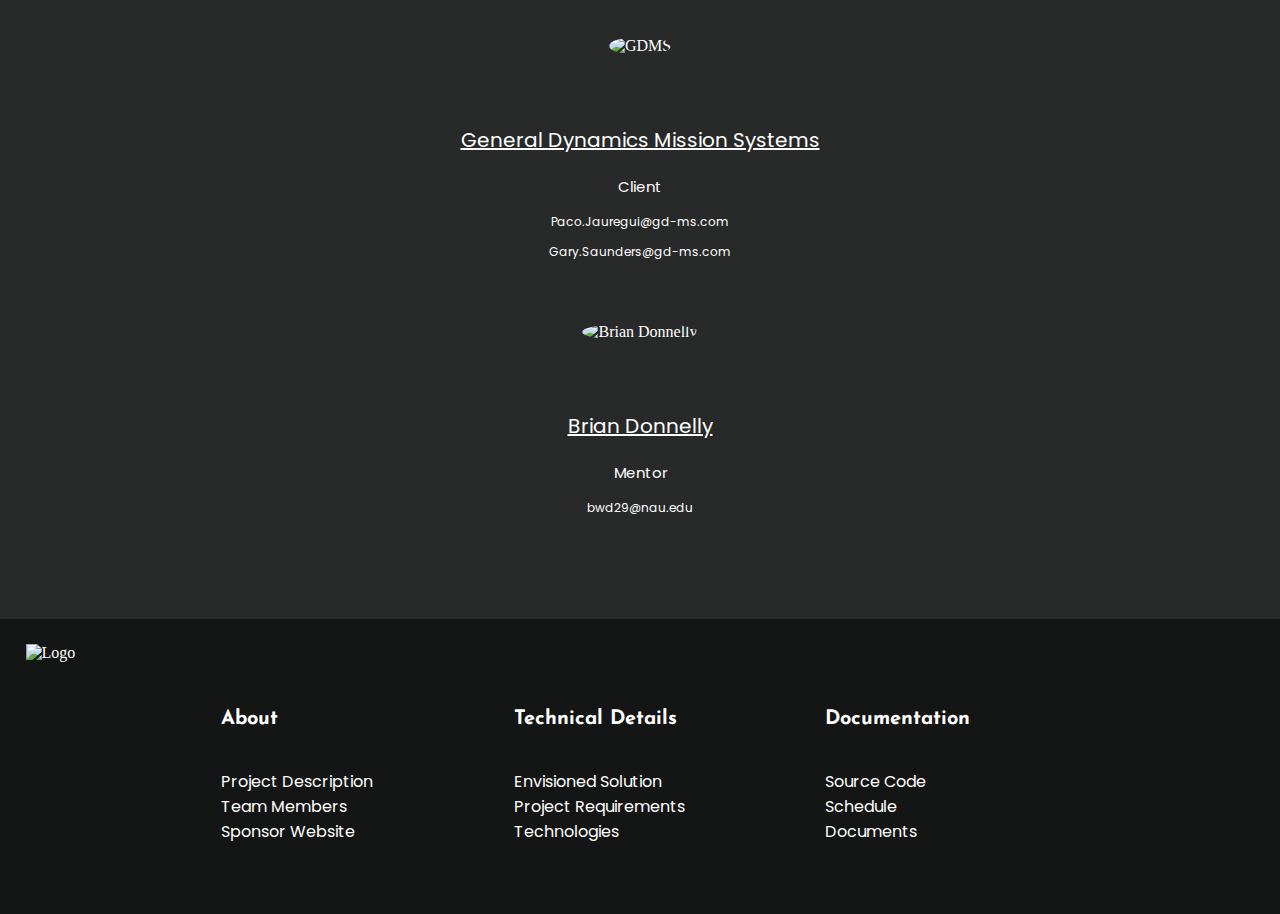
==== commit 3b731585: "Finished the header for all the sites" ====
--- a/index.html
+++ b/index.html
@@ -1,358 +1,257 @@
 <!DOCTYPE html>
 <html>
-    <head>
-        <meta charset="utf-8">
-        <meta name="viewport" content="width=device-width">  
-        <meta name="milestone" content="Portfolio">
-        <meta http-equiv="Cache-Control" content="no-cache, no-store, must-revalidate">
-        <meta http-equiv="Pragma" content="no-cache">
-        <meta http-equiv="Expires" content="0">
-        <title>Operation RM</title>  
+   <head>
+      <meta charset="utf-8" />
+      <meta name="viewport" content="width=device-width" />
+      <meta name="milestone" content="Portfolio" />
+      <meta http-equiv="Cache-Control" content="no-cache, no-store, must-revalidate" />
+      <meta http-equiv="Pragma" content="no-cache" />
+      <meta http-equiv="Expires" content="0" />
+      <title>StratoSplit</title>
+
+      <link rel="preconnect" href="https://fonts.googleapis.com" />
+      <link rel="preconnect" href="https://fonts.gstatic.com" crossorigin="" />
+      <link href="https://fonts.googleapis.com/css2?family=Josefin+Sans&amp;family=Poppins:wght@300&amp;display=swap" rel="stylesheet"/>
+
+      <link href="https://cdn.jsdelivr.net/npm/bootstrap@5.3.0/dist/css/bootstrap.min.css" rel="stylesheet" integrity="sha384-9ndCyUaIbzAi2FUVXJi0CjmCapSmO7SnpJef0486qhLnuZ2cdeRhO02iuK6FUUVM" crossorigin="anonymous"/>
+      <link href='https://unpkg.com/boxicons@2.1.4/css/boxicons.min.css' rel='stylesheet'>
+
+      <link rel="stylesheet" href="https://cdn.jsdelivr.net/npm/bootstrap-icons@1.10.5/font/bootstrap-icons.css"/>
+
+      <link href="style.css" rel="stylesheet" type="text/css" />
+   </head>
+
+   <body data-new-gr-c-s-check-loaded="14.1199.0" data-gr-ext-installed="">
+      <nav id="navbar" class="navbar navbar-expand-lg navbar-expand-md fixed-top navbar-dark">
+         <button class="navbar-toggler" type="button" data-toggle="collapse" data-target="#nav-items">
+            <span class="navbar-toggler-icon"></span>
+         </button>
+
+
+         <div class="collapse navbar-collapse" id="nav-items">
+            <ul class="nav navbar-nav left_space">
+
+               <a href="./index.html" class="navbar-brand">
+                    <a href="./index.html" class="nav-link" style="color: #B3B5D4">Home</a>
+               </a>
+
+               <li class="nav-item"></li>
+                  <a href="./project_description.html" class="nav-link">Description</a>
+               </li>
+
+               <li class="nav-item"></li>
+                  <a href="./solution.html" class="nav-link">Solution</a>
+               </li>
+
+               <li class="nav-item"></li>
+                  <a href="./requirements.html" class="nav-link">Requirements</a>
+               </li>
+
+               <li class="nav-item"></li>
+                  <a href="./technologies.html" class="nav-link">Technologies</a>
+               </li>
+
+               <li class="nav-item">
+                  <a href="./documents.html" class="nav-link">Documents</a>
+               </li>
+
+               <li class="nav-item">
+                  <a href="./schedule.html" class="nav-link">Schedule</a>
+               </li>
+
+            </ul>
+         </div>
+      </nav>
+   
+      <section id="hero-section">
+         <div class="card">
+            <div class="container">
+               <div class="face">
+                  <img src="images/logo.png" class="card-img-top img-fluid center" alt="Logo"/>
+               </div>
+            </div>
+
+            <div class="card-body container">
+               <h1 class="card-title">StratoSplit</h1>
+               <p class="card-text">Seperation of Cloud Generated Audio Streams</p>
+            </div>
+
+         </div>
+      </section>
+
+      <section id="documents-section">
+         <h2>Team Links</h2>
+
+         <br />
+
+         <div class="container">
+            <div class="row text-center icon">
+
+               <div class="col-sm-12 col-md-8 col-lg-4">
+                  <a href="./project_description.html" class=""><i class="bi bi-journals"></i></a>
+                  <p class="team-description">Project Description</p>
+               </div>
+
+               <div class="col-sm-12 col-md-8 col-lg-4">
+                  <a href="./documents.html" class=""><i class="bi bi-file-earmark-text"></i></a>
+                  <p class="team-description">Documents</p>
+               </div>
+
+               <div class="col-sm-12 col-md-8 col-lg-4">
+                  <a href="./requirements.html" class=""><i class="bi bi bi-list-ul"></i></a>
+                  <p class="team-description">Requirements</p>
+               </div>
+
+               <div class="col-sm-12 col-md-8 col-lg-4">
+                  <a target="_blank" rel="noopener noreferrer" href="https://github.com/StratoSplit" class=""><i class="bi bi-github"></i></a>
+                  <p class="team-description">Source Code</p>
+               </div>
+
+               <div class="col-sm-12 col-md-8 col-lg-4">
+                  <a href="./solution.html" ><i class="bi bi-lightbulb"></i></a>
+                  <p class="team-description">Envisioned Solution</p>
+               </div>
+
+               <div class="col-sm-12 col-md-8 col-lg-4">
+                  <a href="./technologies.html" class=""><i class="bi bi-building-gear"></i></a>
+                  <p class="team-description">Technologies</p>
+               </div>
+
+            </div>
+         </div>
+      </section>
+
+
+    <!--Team Section-->
+    <section id="team-section">
+      <h2>Meet The Team</h2>
+      <div class="container">
+        <div class="row text-center icon">
+
+          <div class="col-sm-12 col-md-6 col-lg-3">
+            <img src="images/Sam_Cain.png" class="headShots" alt="Sam"/>
+            <p class="team-description">Sam Cain</p>
+            <p class="team-roles">Team Lead</p>
+            <p class="emails">src556@nau.edu</p>
+          </div>
+
+          <div class="col-sm-12 col-md-6 col-lg-3">
+            <img src="images/Nolan_Newman.png" class="headShots" alt="Nolan" />
+            <p class="team-description">Nolan Newman</p>
+            <p class="team-roles">Unknown</p>
+            <p class="emails">nn377@nau.edu</p>
+          </div>
+
+          <div class="col-sm-12 col-md-6 col-lg-3">
+            <img src="images/Elliot_Hull.png" class="headShots" alt="Elliot"/>
+            <p class="team-description">Elliot Hull</p>
+            <p class="team-roles">Unknown</p>
+            <p class="emails">emh478@nau.edu</p>
+          </div>
+
+          <div class="col-sm-12 col-md-6 col-lg-3">
+            <img src="images/Dallon_Jarman.png" class="headShots" alt="Dallon"/>
+            <p class="team-description">Dallon Jarman</p>
+            <p class="team-roles">unknown</p>
+            <p class="emails">dmj296@nau.edu</p>
+          </div>
+
+        </div>
+      </div>
+
+      <div class="container">
+        <div class="row text-center icon">
+          <div class="col-sm-12 col-md-6 col-lg-6">
+            <img src="images/General_Dynamcis.png" class="headShots" alt="GDMS" />
+            <p class="team-description">General Dynamics Mission Systems</p>
+            <p class="team-roles">Client</p>
+            <p class="emails">Paco.Jauregui@gd-ms.com</p>
+            <p class="emails">Gary.Saunders@gd-ms.com</p>
+          </div>
+
+          
+
+          <div class="col-sm-12 col-md-6 col-lg-6">
+            <img src="images/Client.png" class="headShots" alt="Brian Donnelly"/>
+            <p class="team-description">Brian Donnelly</p>
+            <p class="team-roles">Mentor</p>
+            <p class="emails">bwd29@nau.edu</p>
+          </div>
+
+        </div>
+      </div>
+    </section>
+
+    <section>
+      <div class="container"></div>
+    </section>
+
+    <!-- Footer section -->
+    <section id="footer-section">
+      <div id="footer-nav" style="background-color: #141515">
+
+        <div id="footer-logo">
+          <img src="images/logo.png" class="card-img-top img-fluid center" alt="Logo"/>
+        </div>
+
+        <div class="footer-container">
+          <div class="footer-column">
+            <h3>About</h3>
+
+            <ul>
+               <li>
+                  <a href="./project_description.html">Project Description</a>
+               </li>
+               
+               <li>
+                  <a href="./index.html#team-section">Team Members</a>
+               </li>
+              
+               <li>
+                  <a target="_blank" rel="noopener noreferrer" href="https://gdmissionsystems.com/">Sponsor Website</a>
+               </li>
+
+            </ul>
+          </div>
+          
+          <div class="footer-column">
+            <h3>Technical Details</h3>
+
+            <ul>
+              <li><a href="./solution.html">Envisioned Solution</a></li>
+              <li><a href="./requirements.html">Project Requirements</a></li>
+              <li><a href="./technologies.html">Technologies</a></li>
+            </ul>
+
+          </div>
+
+          <div class="footer-column">
+            <h3>Documentation</h3>
+
+            <ul>
+              <li>
+                <a target="_blank" rel="noopener noreferrer" href="https://github.com/StratoSplit">Source Code</a>
+              </li>
+
+              <li><a href="./schedule.html">Schedule</a></li>
+              <li><a href="./documents.html">Documents</a></li>
+
+            </ul>
+          </div>
+        </div>
+      </div>
+    </section>
+
+    <script src="https://code.jquery.com/jquery-3.5.1.slim.min.js"></script>
+    <script src="https://cdn.jsdelivr.net/npm/@popperjs/core@2.9.3/dist/umd/popper.min.js"></script>
+    <script src="https://maxcdn.bootstrapcdn.com/bootstrap/4.5.2/js/bootstrap.min.js"></script>
+    <script src="https://stackpath.bootstrapcdn.com/bootstrap/4.3.1/js/bootstrap.min.js"></script>
+
+    <script>
+      $(".carousel").carousel({
+        pause: "hover",
+      });
+    </script>
     
-        <link rel="preconnect" href="https://fonts.googleapis.com">
-        <link rel="preconnect" href="https://fonts.gstatic.com" crossorigin="">
-        <link href="https://fonts.googleapis.com/css2?family=Josefin+Sans&amp;family=Poppins:wght@300&amp;display=swap" rel="stylesheet">
-        <link href="https://cdn.jsdelivr.net/npm/bootstrap@5.3.0/dist/css/bootstrap.min.css" rel="stylesheet" integrity="sha384-9ndCyUaIbzAi2FUVXJi0CjmCapSmO7SnpJef0486qhLnuZ2cdeRhO02iuK6FUUVM" crossorigin="anonymous">
-        <link rel="stylesheet" href="https://cdn.jsdelivr.net/npm/bootstrap-icons@1.10.5/font/bootstrap-icons.css">
-        <link href="style.css" rel="stylesheet" type="text/css">
-      </head>
-
-      <body data-new-gr-c-s-check-loaded="14.1199.0" data-gr-ext-installed="">
-        <nav id="navbar" class="navbar navbar-expand-lg navbar-expand-md fixed-top navbar-dark ">
-           <button class="navbar-toggler" type="button" data-toggle="collapse" data-target="#nav-items">
-               <span class="navbar-toggler-icon"></span>
-           </button>
-           <a href="./index.html" class="navbar-brand">
-               <i class="bi bi-house-door"></i>
-           </a>
-           <div class="collapse navbar-collapse" id="nav-items">
-               <ul class="nav navbar-nav left_space">
-                   <li class="nav-item dropdown">
-                       <a href="#" class="nav-link dropdown-toggle" id="aboutDropdown" role="button" data-toggle="dropdown" aria-haspopup="true" aria-expanded="false">About</a>
-                       <div class="dropdown-menu" aria-labelledby="aboutDropdown">
-                           <a class="dropdown-item" href="#team-section">Meet the Team</a>
-                           <a class="dropdown-item" href="#learn_more">Learn More</a>
-                       </div>
-                   </li>
-                   <li class="nav-item dropdown">
-                       <a href="#" class="nav-link dropdown-toggle" id="projectDropdown" role="button" data-toggle="dropdown" aria-haspopup="true" aria-expanded="false">Project Details</a>
-                       <div class="dropdown-menu" aria-labelledby="projectDropdown">
-                           <a class="dropdown-item" href="./project_description.html">Project Description</a>
-                           <a class="dropdown-item" href="./solution.html">Envisioned Solution</a>
-                           <a class="dropdown-item" href="./requirements.html">Requirements</a>
-                           <a class="dropdown-item" href="./technologies.html">Technologies</a>
-                       </div>
-                   </li>
-                   <li class="nav-item">
-                       <a href="./documents.html" class="nav-link">Documents</a>
-                   </li>
-                   <li class="nav-item">
-                       <a href="./schedule.html" class="nav-link">Schedule</a>
-                   </li>
-               </ul>
-           </div>
-       </nav>
-         <!-- Hero section -->
-           <section id="hero-section">
-           <div class="card">
-             <div class="container">
-                 <div class="face">
-                    <img src="pictures/RM_logo.png" class="card-img-top img-fluid center" alt="Logo">
-                 </div>
-             </div>
-             <div class="card-body container">
-               <h1 class="card-title red">Operation RM</h1>
-               <p class="card-text">Tactical Radio Communication Application</p>
-             </div>
-           </div>
-           </section>
-     
-        <!-- Video Section -->
-        
-     
-           <!--carousel-->
-           <section id="learn_more">
-              <div id="carouselExampleIndicators" class="carousel slide" data-ride="carousel">
-                 <div class="carousel-inner">
-                    <div class="carousel-item">
-                       <!-- Mission-->
-                       <section id="video-section">
-                          <h2>Watch To Learn More!!</h2>
-                          <div class="container">
-                          <div class="row text-center">
-                             <div class="col-sm-12 align-middle">
-                                
-                                   <div id="video_spacer">
-                                      <iframe width="60%" height="400" src="documents/MiniVideo2.mp4" title="YouTube video player" frameborder="0" allow="accelerometer; autoplay; clipboard-write; encrypted-media; gyroscope; picture-in-picture; web-share" allowfullscreen=""></iframe>
-                                   </div>
-     
-                             </div>
-                          </div>
-                          </div>     
-                       </section>
-                    </div>
-                    <div class="carousel-item active">
-                       <!-- Mission-->
-                       <section id="mission-section">
-                          <h2>Our Mission</h2>
-                          <div class="container">
-                          <div class="row text-center">
-                             <div class="col-lg-6 col-sm-12">
-                                <img src="pictures/Mission.png" class="img-fluid" alt="MissionImage">
-                             </div>
-                             <div class="col-lg-6  col-sm-12 align-middle">
-                                <p>
-                                Operation RM is working with General Dynamics Mission Systems (GDMS) to develop a mobile application that will enable interfacing
-                                with a software defined radio (SDR). This will allow GDMS customers to efficiently communicate tactical information.
-                                </p>
-                                <br>
-                                <br>
-                                <a href="./project_description.html" class="button">Learn More</a>
-                                 
-                             </div>
-                          </div>
-                          </div>     
-                       </section>
-                    </div>
-                    <div class="carousel-item">
-                       <!-- Sponsor-->
-                       <section id="meetSponsor">
-                          <h2>Our Sponsor</h2>
-                          <div class="container">
-                          <div class="row text-center">
-                             
-                             <div class="col-lg-6  col-sm-12 align-middle">
-                                <p>
-                                General Dynamics Mission Systems (GDMS) is a defense contractor that specializes in the development of mission critical products and
-                                systems for use in the defense, public safety, and intelligence communities.
-                                </p>
-                                <br>
-                                <br>
-                                <a target="_blank" rel="noopener noreferrer" href="https://gdmissionsystems.com/" class="button">Get to Know Our Sponsor</a>
-                             </div>
-                             <div class="col-lg-6 col-sm-12">
-                                <img src="pictures/GDMS.jpg" class="img-fluid" alt="MissionImage">
-                             </div>
-                          </div>
-                          </div>     
-                       </section>
-                    </div>
-                    <div class="carousel-item">
-                       <section id="documents-section">
-                          <h2>Team Documents</h2>
-                          <br>
-                            <div class="container">
-                                <div class="row text-center icon">
-                                   <div class="col-sm-12 col-md-8 col-lg-4 ">
-                                      <a href="./project_description.html" class="">
-                                         <i class="bi bi-journals"></i>
-                                      </a>
-                                      <p class="team-description">
-                                         Project Description
-                                      </p>
-                                   </div>
-                                   <div class="col-sm-12 col-md-8 col-lg-4 ">
-                                      <a href="./documents.html" class="">
-                                         <i class="bi bi-file-earmark-text"></i>
-                                      </a>
-                                      <p class="team-description">
-                                         Documents
-                                      </p>
-                                   </div>
-                                   <div class="col-sm-12 col-md-8 col-lg-4 ">
-                                      <a href="./requirements.html" class="">
-                                         <i class="bi bi bi-list-ul"></i>
-                                      </a>
-                                      <p class="team-description">
-                                         Requirements
-                                      </p>
-                                   </div>
-                                   <div class="col-sm-12 col-md-8 col-lg-4 ">
-                                      <a target="_blank" rel="noopener noreferrer" href="https://github.com/Operation-RM" class="">
-                                         <i class="bi bi-github"></i>
-                                      </a>
-                                      <p class="team-description">
-                                         Source Code
-                                      </p>
-                                   </div>
-                                   <div class="col-sm-12 col-md-8 col-lg-4 ">
-                                      <a href="./solution.html" class="">
-                                         <i class="bi bi-lightbulb"></i>
-                                      </a>
-                                      <p class="team-description">
-                                         Envisioned Solution
-                                      </p>
-                                   </div>
-                                   <div class="col-sm-12 col-md-8 col-lg-4 ">
-                                      <a href="./technologies.html" class="">
-                                         <i class="bi bi-building-gear"></i>
-                                      </a>
-                                      <p class="team-description">
-                                         Technologies
-                                      </p>
-                                   </div>
-                                </div>
-                             </div>
-                       </section>
-                    </div>
-                 </div>
-                 <a class="carousel-control-prev" href="#carouselExampleIndicators" role="button" data-slide="prev">
-                    <span class="carousel-control-prev-icon" aria-hidden="true"></span>
-                    <span class="sr-only">Previous</span>
-                 </a>
-                 <a class="carousel-control-next" href="#carouselExampleIndicators" role="button" data-slide="next">
-                    <span class="carousel-control-next-icon" aria-hidden="true"></span>
-                    <span class="sr-only">Next</span>
-                 </a>
-              </div>
-           </section>
-     
-              <!--Team Section-->
-         <section id="team-section">
-           <h2>Meet The Team</h2>
-           <div class="container">
-               <div class="row text-center icon">
-                  <div class="col-sm-12 col-md-6 col-lg-3 ">
-                     <img src="pictures/william_headshot.png" class="headShots" alt="William">
-                     <p class="team-description">
-                         William Rogers
-                     </p>
-                     <p class="team-roles">
-                        Team Lead
-                     </p>
-                     <p class="emails">
-                        wpr29@nau.edu
-                     </p>
-                  </div>
-                  <div class="col-sm-12 col-md-6 col-lg-3 ">
-                     <img src="pictures/Nick_headshot.png" class="headShots" alt="Nick">
-                     <p class="team-description">
-                        Nick Henderson
-                     </p>
-                     <p class="team-roles">
-                        Quality Assurance Manager
-                     </p>
-                     <p class="emails">
-                        nsh67@nau.edu
-                     </p>
-                  </div>
-                  <div class="col-sm-12 col-md-6 col-lg-3 ">
-                     <img src="pictures/andrew_headshot.jpg" class="headShots" alt="Andrew">
-                     <p class="team-description">
-                        Andrew Milizia
-                     </p>
-                     <p class="team-roles">
-                        Principal Architect
-                     </p>
-                     <p class="emails">
-                        am5275@nau.edu
-                     </p>
-                  </div>
-                  <div class="col-sm-12 col-md-6 col-lg-3 ">
-                     <img src="pictures/Isaac_headshot.jpg" class="headShots" alt="Isaac">
-                     <p class="team-description">
-                        Isaac Faulkner 
-                     </p>
-                     <p class="team-roles">
-                        Scribe
-                     </p>
-                     <p class="emails">
-                        Iwf2@nau.edu
-                     </p>
-                  </div>
-               </div>
-           </div>
-           <div class="container">
-            <div class="row text-center icon">
-               <div class="col-sm-12 col-md-6 col-lg-6 ">
-                  <img src="pictures/GD_head.png" class="headShots" alt="GDMS">
-                  <p class="team-description">
-                     General Dynamics Mission Systems
-                  </p>
-                  <p class="team-roles">
-                     Client
-                  </p>
-                  <p class="emails">
-                     William.Fahrenkrog@gd-ms.com
-                  </p>
-               </div>
-               <div class="col-sm-12 col-md-6 col-lg-6 ">
-                  <img src="pictures/tayyabaShaheen.jpeg" class="headShots" alt="ItaloSantos">
-                  <p class="team-description">
-                      Tayyaba Shaheen
-                  </p>
-                  <p class="team-roles">
-                     Mentor
-                  </p>
-                  <p class="emails">
-                    ts2434@nau.edu
-                  </p>
-               </div>
-               
-            </div>
-        </div>
-       </section>
-     
-       <section>
-           <div class="container">
-              
-           </div>
-       </section>
-     
-     
-     
-     
-     
-     
-        <!-- Footer section -->
-        <section id="footer-section">
-           <div id="footer-nav" style="background-color:  #141515;">
-              <div id="footer-logo">
-                 <img src="pictures/RM_logo.png" class="card-img-top img-fluid center" alt="Logo">
-              </div>
-              <div class="footer-container">
-                 <div class="footer-column">
-                    <h3>About</h3>
-                    <ul>
-                       <li><a href="./project_description.html">Project Description</a></li>
-                       <li><a href="./index.html#team-section">Team Members</a></li>
-                       <li><a target="_blank" rel="noopener noreferrer" href="https://gdmissionsystems.com/">Sponsor Website</a></li>
-                    </ul>
-                 </div>
-                 <div class="footer-column">
-                    <h3>Technical Details</h3>
-                    <ul>
-                       <li><a href="./solution.html">Envisioned Solution</a></li>
-                       <li><a href="./requirements.html">Project Requirements</a></li>
-                       <li><a href="./technologies.html">Technologies</a></li>
-                    </ul>
-                 </div>
-                 <div class="footer-column">
-                    <h3>Documentation</h3>
-                    <ul>
-                       <li><a target="_blank" rel="noopener noreferrer" href="https://github.com/Operation-RM">Source Code</a></li>
-                       <li><a href="./schedule.html">Schedule</a></li>
-                       <li><a href="./documents.html">Documents</a></li>
-                    </ul>
-                 </div>
-              </div>
-           </div>
-        </section>
-     
-     
-           <script src="https://code.jquery.com/jquery-3.5.1.slim.min.js"></script>
-           <script src="https://cdn.jsdelivr.net/npm/@popperjs/core@2.9.3/dist/umd/popper.min.js"></script>
-           <script src="https://maxcdn.bootstrapcdn.com/bootstrap/4.5.2/js/bootstrap.min.js"></script>
-           <script src="https://stackpath.bootstrapcdn.com/bootstrap/4.3.1/js/bootstrap.min.js"></script>
-           <script>
-              $('.carousel').carousel({
-                 pause: "hover"
-              });
-              
-              
-           </script>
-           
-     
-        
-     </body>
-</html>+  </body>
+</html>
